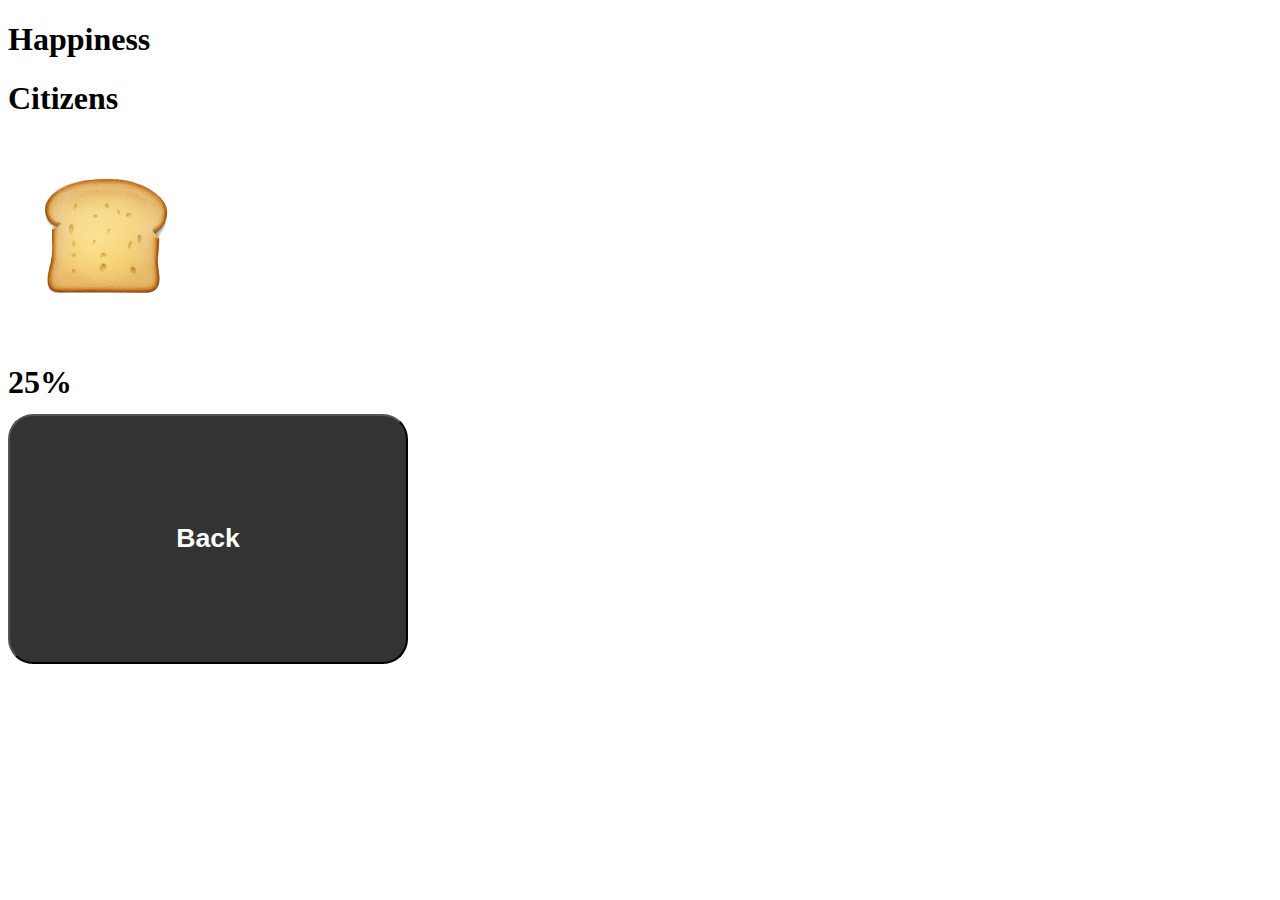
==== html/happiness.html @ 8ccc8c29 "Lots of new pages" ====
<!DOCTYPE html>
<html lang="en">
<head>
    <link href="https://cdn.jsdelivr.net/npm/bootstrap@5.3.5/dist/css/bootstrap.min.css" rel="stylesheet" integrity="sha384-SgOJa3DmI69IUzQ2PVdRZhwQ+dy64/BUtbMJw1MZ8t5HZApcHrRKUc4W0kG879m7" crossorigin="anonymous">
    <meta charset="UTF-8">
    <meta name="viewport" content="width=device-width, initial-scale=1.0">
    <title>IdleCity</title>
    <style type="text/css" media="all">@import "css/master.css";</style>
</head>
<body>
    <div class="container-fluid position-absolute top-0 bottom-0">
        <h1 class="display-1 4 text-center">Happiness</h1>
        <div class="row text-center align-items-center">
            <div class="col-3">
                <h1>Citizens</h1>
                <img src="images/bread.png" id="smile" alt="happiness" style="width: 200px; height:auto;">
            </div>
            <div class="col-8">
                <div class="progress" id="happinessBar" style="height:50px;">
                    <div class="progress-bar" role="progressbar" style="width: 25%;" aria-valuenow="25" aria-valuemin="0" aria-valuemax="100"><h1>25%</h1></div>
                </div>
            </div>
        </div>
        <div class="container-fluid position-absolute bottom-0 text-center">
            <a href="index.html">
                <button class="back"><h1 class="display-1">Back</h1></button>
            </a>
        </div>
    </div>
    <script src="https://cdn.jsdelivr.net/npm/bootstrap@5.3.5/dist/js/bootstrap.bundle.min.js" integrity="sha384-k6d4wzSIapyDyv1kpU366/PK5hCdSbCRGRCMv+eplOQJWyd1fbcAu9OCUj5zNLiq" crossorigin="anonymous"></script>
</body>
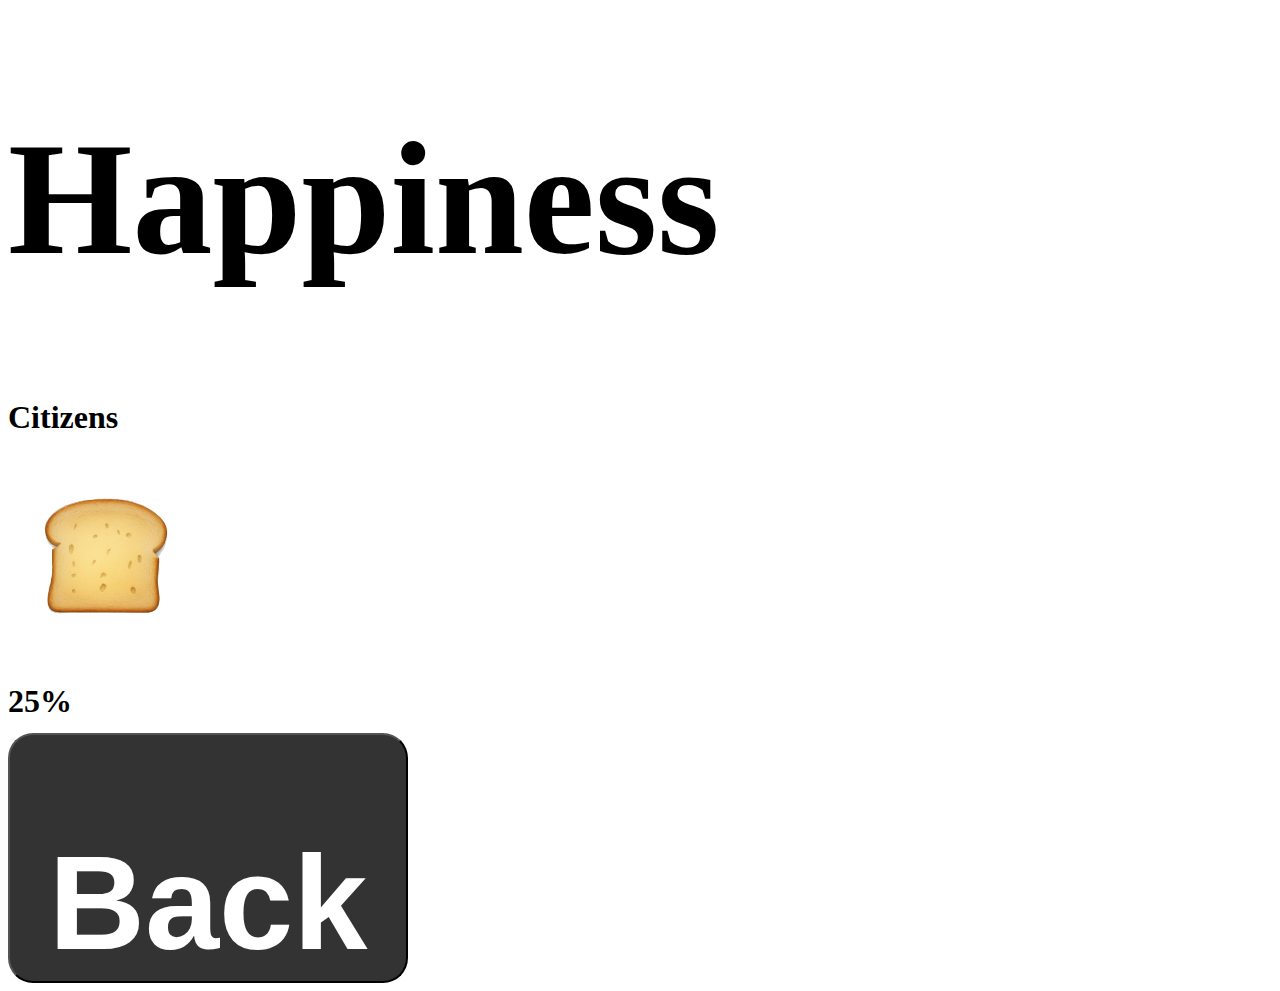
==== commit e392cacd: "Started work on JS" ====
--- a/html/happiness.html
+++ b/html/happiness.html
@@ -28,4 +28,5 @@
         </div>
     </div>
     <script src="https://cdn.jsdelivr.net/npm/bootstrap@5.3.5/dist/js/bootstrap.bundle.min.js" integrity="sha384-k6d4wzSIapyDyv1kpU366/PK5hCdSbCRGRCMv+eplOQJWyd1fbcAu9OCUj5zNLiq" crossorigin="anonymous"></script>
+    <script src="js/script.js"></script>
 </body>